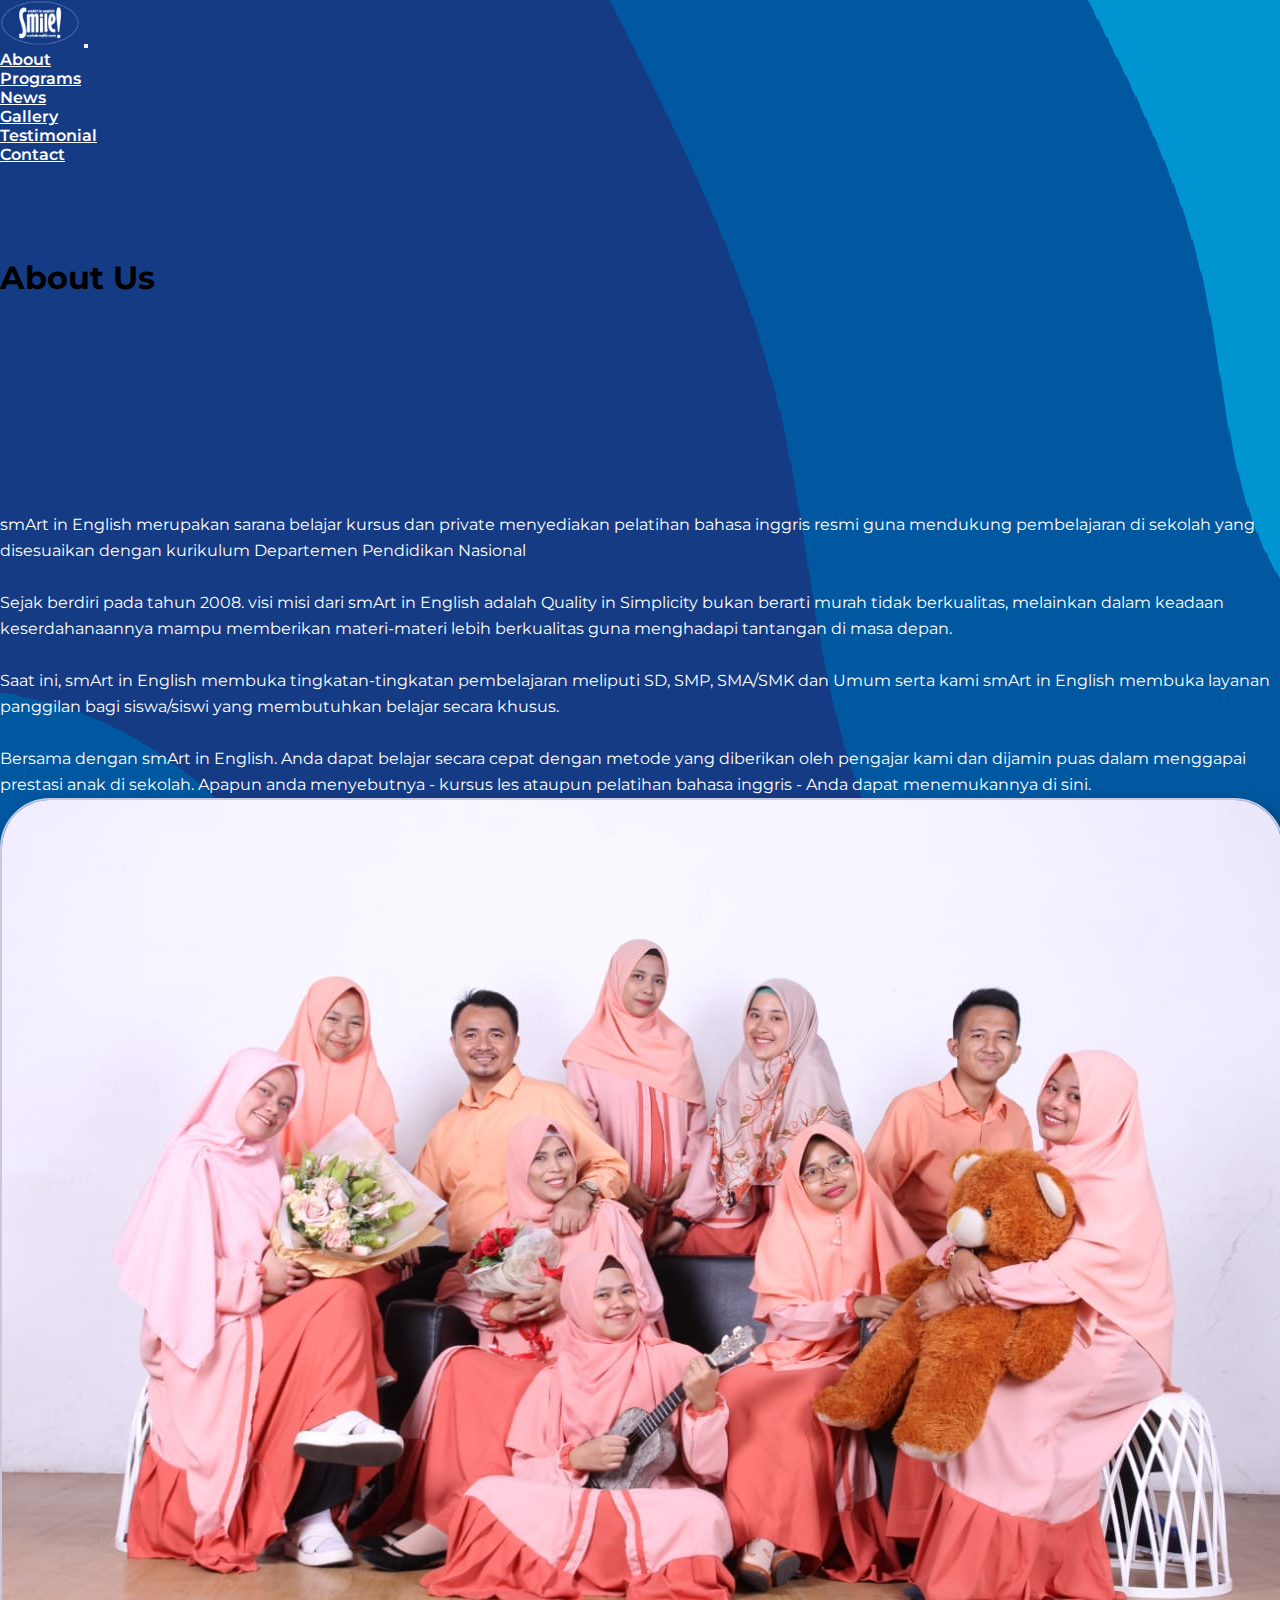
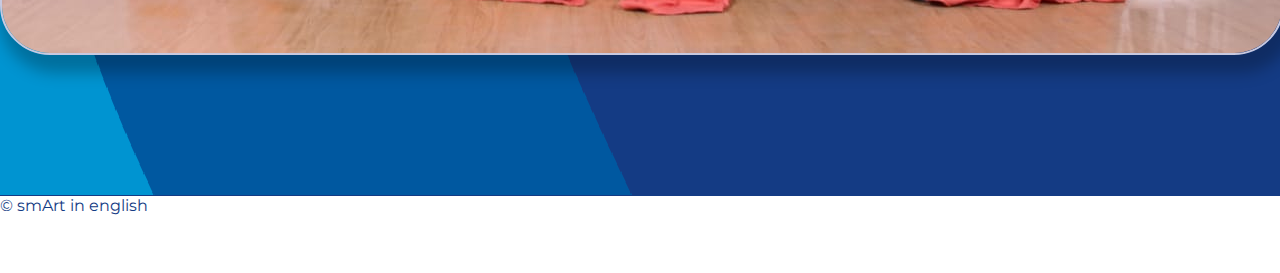
==== pages/about.html @ 9f3f2cf8 "Menambahkan Page About" ====
<!doctype html>
<html lang="en">
  <head>
    <!-- Required meta tags -->
    <meta charset="utf-8">
    <meta name="viewport" content="width=device-width, initial-scale=1">

    <!-- Bootstrap CSS -->
    <link href="https://cdn.jsdelivr.net/npm/bootstrap@5.1.0/dist/css/bootstrap.min.css" rel="stylesheet" integrity="sha384-KyZXEAg3QhqLMpG8r+8fhAXLRk2vvoC2f3B09zVXn8CA5QIVfZOJ3BCsw2P0p/We" crossorigin="anonymous">
    <link rel="stylesheet" href="https://pro.fontawesome.com/releases/v5.10.0/css/all.css"
        integrity="sha384-AYmEC3Yw5cVb3ZcuHtOA93w35dYTsvhLPVnYs9eStHfGJvOvKxVfELGroGkvsg+p" crossorigin="anonymous" />
    <link rel="stylesheet" href="../public/css/main.css">
    <link rel="icon" href="../img/logo.png" type="image/png">

    <title>About Us - smArt in English</title>
  </head>
  <body style="background: #143b84 url('../img/about-background.svg');background-size: cover;
  background-position: center; background-repeat: repeat-y; left: 0; right: 0;">
    <nav class="navbar navbar-expand-lg navbar-light fixed-top py-3" id="mainNav">
        <div class="container px-4 px-lg-5">
            <a class="navbar-brand" href="../index.html"><img src="../img/logo.png" alt="" width="80"></a>
            <button class="navbar-toggler navbar-toggler-right collapsed" type="button" data-bs-toggle="collapse"
                data-bs-target="#navbarResponsive" aria-controls="navbarResponsive" aria-expanded="false"
                aria-label="Toggle navigation"><span class="navbar-toggler-icon"></span></button>
            <div class="navbar-collapse collapse" id="navbarResponsive">
                <ul class="navbar-nav ms-auto my-2 my-lg-0">
                    <li class="nav-item"><a class="nav-link" href="pages/about.html">About</a></li>
                    <li class="nav-item"><a class="nav-link" href="#programs">Programs</a></li>
                    <li class="nav-item"><a class="nav-link" href="#programs">News</a></li>
                    <li class="nav-item"><a class="nav-link" href="#portfolio">Gallery</a></li>
                    <li class="nav-item"><a class="nav-link" href="#testimonial">Testimonial</a></li>
                    <li class="nav-item"><a class="nav-link" href="#contact">Contact</a></li>
                </ul>
                <ul class="navbar-nav ms-auto my-2 my-lg-0 socmed-icon">
                    <li class="nav-item"><a class="nav-link" href="#"><i class="fab fa-facebook"></i>
                            <p class="link-text"> Our Facebook</p>
                        </a></li>
                    <li class="nav-item"><a class="nav-link" href="#"><i class="fas fa-envelope"></i>
                            <p class="link-text"> Our E-mail</p>
                        </a></li>
                </ul>
            </div>
        </div>
    </nav>
    <header class="about-masthead">
        <div class="container px-4 px-lg-5 h-100">
            <div class="row gx-4 gx-lg-5 h-100 align-items-center justify-content-center text-center">
                <div class="col-lg-8 align-self-end">
                    <h1 class="text-white header-h1">About Us</h1>
                </div>
            </div>
        </div>
    </header>
    <section id="about-about">
        <div class="container mx-auto">
            <div class="row align-items-start mx-1 mt-2">
                <div class="col-md">
                    <p>smArt in English merupakan sarana belajar kursus dan private menyediakan pelatihan bahasa inggris
                        resmi guna mendukung pembelajaran di sekolah yang disesuaikan dengan kurikulum Departemen
                        Pendidikan Nasional
                        <br><br>
                        Sejak berdiri pada tahun 2008. visi misi dari smArt in English adalah Quality in Simplicity
                        bukan berarti murah tidak berkualitas, melainkan dalam keadaan keserdahanaannya mampu memberikan
                        materi-materi lebih berkualitas guna menghadapi tantangan di masa depan.
                        <br><br>
                        Saat ini, smArt in English membuka tingkatan-tingkatan pembelajaran meliputi SD, SMP, SMA/SMK dan Umum serta kami smArt in English membuka layanan panggilan bagi siswa/siswi yang membutuhkan belajar secara khusus.
                        <br><br>Bersama dengan smArt in English. Anda dapat belajar secara cepat dengan metode yang diberikan oleh pengajar kami dan dijamin puas dalam menggapai prestasi anak di sekolah. Apapun anda menyebutnya - kursus les ataupun pelatihan bahasa inggris - Anda dapat menemukannya di sini.
                    </p>
                </div>
                <div class="col-md">
                    <img src="../img/smile.jpg" alt="" class="img-fluid">
                </div>
            </div>
        </div>
    </section>
    <div class="container-fluid bg-white">
        <footer class="py-3 pt-5 mx-auto">
        <div class="container mx-auto d-flex flex-wrap justify-content-between align-items-center border-top pt-1">
          <div class="col-md-4 d-flex align-items-center">
            <span class="footer-text">© smArt in english</span>
          </div>
          <ul class="nav col-md-4 justify-content-end list-unstyled d-flex">
            <li class="ms-3"><a class="footer-icons" href="#"><i class="fab fa-facebook"></i></a></li>
            <li class="ms-3"><a class="footer-icons" href="#"><i class="fas fa-envelope"></i></a></li>
          </ul>
        </div>
        </footer>
      </div>
    <!-- Optional JavaScript; choose one of the two! -->

    <!-- Option 1: Bootstrap Bundle with Popper -->
    <script src="https://cdn.jsdelivr.net/npm/bootstrap@5.1.0/dist/js/bootstrap.bundle.min.js" integrity="sha384-U1DAWAznBHeqEIlVSCgzq+c9gqGAJn5c/t99JyeKa9xxaYpSvHU5awsuZVVFIhvj" crossorigin="anonymous"></script>

    <!-- Option 2: Separate Popper and Bootstrap JS -->
    <!--
    <script src="https://cdn.jsdelivr.net/npm/@popperjs/core@2.9.3/dist/umd/popper.min.js" integrity="sha384-eMNCOe7tC1doHpGoWe/6oMVemdAVTMs2xqW4mwXrXsW0L84Iytr2wi5v2QjrP/xp" crossorigin="anonymous"></script>
    <script src="https://cdn.jsdelivr.net/npm/bootstrap@5.1.0/dist/js/bootstrap.min.js" integrity="sha384-cn7l7gDp0eyniUwwAZgrzD06kc/tftFf19TOAs2zVinnD/C7E91j9yyk5//jjpt/" crossorigin="anonymous"></script>
    -->

    <script>
        window.addEventListener('scroll', function () {
            let navbar = document.querySelector('.navbar');

            navbar.classList.toggle('scrolling-active', window.scrollY > 0);
        });

        window.addEventListener('load', function () {
            let navbar = document.querySelector('.navbar');
            if (window.scrollY > 0) {
                navbar.classList.toggle('scrolling-active');
            }
        });
    </script>
  </body>
</html>
---- public/css/main.css ----
@import url("https://fonts.googleapis.com/css2?family=Montserrat:ital,wght@0,300;0,400;0,600;0,700;1,400;1,600;1,700&display=swap");
* {
  padding: 0;
  margin: 0;
  -webkit-box-sizing: border-box;
          box-sizing: border-box;
  font-family: 'Montserrat', sans-serif;
  scroll-behavior: smooth;
}

header.masthead {
  height: 100vh;
  padding-top: 12rem;
  padding-bottom: 10rem;
  background: -webkit-gradient(linear, left top, left bottom, from(rgba(233, 229, 226, 0.8)), color-stop(105%, #143b84)), url("../../img/fest2017.jpg");
  background: linear-gradient(to bottom, rgba(233, 229, 226, 0.8) 0%, #143b84 105%), url("../../img/fest2017.jpg");
  background-size: cover;
  background-position: center;
}

header.masthead .button-header:hover {
  color: #143b84;
}

header.masthead .header-h1 {
  font-weight: bold;
}

.nav-link {
  color: #fff !important;
  font-weight: 600;
}

.nav-link:hover {
  color: #06193b !important;
}

.socmed-icon {
  font-size: 1.6em;
}

.socmed-icon .link-text {
  display: none;
}

.scrolling-active {
  background-color: #fff;
  -webkit-box-shadow: 0 3px 1rem rgba(0, 0, 0, 0.3);
          box-shadow: 0 3px 1rem rgba(0, 0, 0, 0.3);
  padding-top: 0.375rem !important;
  padding-bottom: 0.375rem !important;
}

.scrolling-active .nav-link {
  color: #143b84 !important;
}

.scrolling-active .nav-link:hover {
  color: #06193b !important;
}

.divider {
  color: #fff;
}

#about {
  padding-top: 5rem;
  padding-bottom: 5rem;
}

#about .section-title {
  font-size: 3rem;
  line-height: 1rem;
  font-weight: bold;
  color: #143b84;
}

#about .section-desc {
  font-size: 1rem;
  line-height: 1.75rem;
  padding-top: 0.5rem;
  color: #06193b;
}

#about .row {
  margin-top: 2rem;
  margin-bottom: 1.5rem;
}

#about .row p {
  font-size: 1rem;
  line-height: 1.625;
  margin-top: 2rem;
  color: #06193b;
}

#about .row img {
  border: 2px solid #C8C9E0;
  -webkit-box-shadow: 6px 12px 15px 6px rgba(0, 0, 0, 0.25);
          box-shadow: 6px 12px 15px 6px rgba(0, 0, 0, 0.25);
  border-radius: 50px;
  margin-top: 2rem;
  margin-bottom: 2rem;
}

#programs {
  background: #143b84 url("../../img/blob.svg");
  background-repeat: repeat-y;
  background-size: cover;
  background-position: top;
  padding-top: 5rem;
}

#programs .section-title {
  font-size: 3rem;
  line-height: 1rem;
  font-weight: bold;
  color: #ffffff;
}

#programs .section-desc {
  font-size: 1rem;
  line-height: 1.75rem;
  padding-top: 0.5rem;
  color: #dfdfdf;
}

#programs .program-title {
  margin-top: 3rem;
}

#programs .program-title h3 {
  font-weight: 600;
  color: #fff;
}

#programs .program-title-2 {
  margin-top: 3rem;
}

#programs .program-title-2 h3 {
  font-weight: 600;
  color: #fff;
}

#programs .program-desc {
  margin-top: 0.5rem;
}

#programs .program-desc p {
  line-height: 1.75rem;
  color: #e2dede;
}

#programs .img-fluid {
  border: 2px solid #0651C0;
  border-radius: 20px;
  -webkit-box-shadow: 6px 12px 15px 6px rgba(0, 0, 0, 0.25);
          box-shadow: 6px 12px 15px 6px rgba(0, 0, 0, 0.25);
}

#programs .svg-wave {
  border: 0;
}

#programs .button-daftar {
  -webkit-transition-property: all;
  transition-property: all;
  -webkit-transition-delay: 2ms;
          transition-delay: 2ms;
}

#programs .button-daftar:hover {
  color: #143b84;
}

#gallery {
  background: #0651C0 url("../../img/layered-waves.svg");
  background-repeat: no-repeat;
  background-size: cover;
  background-position: top;
  margin-top: -0.250rem;
}

#gallery .section-title {
  font-size: 3rem;
  line-height: 1rem;
  font-weight: bold;
  color: #ffffff;
}

#gallery .section-desc {
  font-size: 1rem;
  line-height: 1.75rem;
  padding-top: 0.5rem;
  color: #dfdfdf;
}

#gallery .gallery img {
  border-radius: 10% !important;
  -webkit-box-shadow: 6px 12px 15px 6px rgba(0, 0, 0, 0.25) !important;
          box-shadow: 6px 12px 15px 6px rgba(0, 0, 0, 0.25) !important;
}

#gallery .button-gallery {
  -webkit-transition-property: all;
  transition-property: all;
  -webkit-transition-delay: 2ms;
          transition-delay: 2ms;
}

#gallery .button-gallery:hover {
  color: #143b84;
  background-color: #fff;
  border: 1px solid #143b84;
}

#testimonial {
  background: #143b84 url("../../img/wave2.svg");
  background-repeat: repeat-y;
  background-size: cover;
  background-position: top;
  padding-top: 5rem;
  padding-bottom: 5rem;
}

#testimonial .section-title {
  font-size: 3rem;
  line-height: 1rem;
  font-weight: bold;
  color: #143b84;
}

#testimonial .section-desc {
  font-size: 1rem;
  line-height: 1.75rem;
  padding-top: 0.5rem;
  color: #06193b;
}

#testimonial .testimonial-carousel {
  margin-top: 5rem;
}

#testimonial .carousel-indicatiors button {
  color: #143b84 !important;
}

#testimonial .card {
  position: relative;
  background: #fff;
  -webkit-box-shadow: 0 8px 30px -7px #c9dff0;
          box-shadow: 0 8px 30px -7px #c9dff0;
  margin: 0 20px;
  padding: 0 10px;
  border-radius: 20px;
  border: 0;
  margin-bottom: 3rem;
}

#testimonial .card .card-img-top {
  max-width: 100px;
  border-radius: 50%;
  margin: 15px auto 0;
  -webkit-box-shadow: 0 8px 20px -4px #95abbb;
          box-shadow: 0 8px 20px -4px #95abbb;
  width: 100px;
  height: 100px;
}

#testimonial .card h5 {
  color: #143b84;
  font-size: 21px;
  line-height: 1.3;
}

#testimonial .card h5 span {
  font-size: 18px;
  color: #666666;
}

#contact {
  background: #143b84;
  background-repeat: repeat-y;
  background-size: cover;
  background-position: top;
  padding-top: 5rem;
  padding-bottom: 5rem;
}

#contact .section-title {
  font-size: 3rem;
  line-height: 1rem;
  font-weight: bold;
  color: #ffffff;
}

#contact .section-desc {
  font-size: 1rem;
  line-height: 1.75rem;
  padding-top: 0.5rem;
  color: #dfdfdf;
}

#contact .form-contact {
  margin-top: 4rem;
}

#contact .form-contact input {
  margin-bottom: 1rem;
}

.border-top {
  border-top: 1px solid #143b84 !important;
}

footer {
  background-color: #fff;
  margin-left: 0;
  margin-right: 0;
}

footer .row-1 ul {
  margin-bottom: 1rem;
}

footer .row-1 ul li {
  font-size: 1.5em;
}

footer .row-1 ul li a {
  color: #143b84;
  font-size: 0.7em;
  text-decoration: none;
}

footer .footer-icons {
  color: #143b84;
  font-size: 1.5em;
}

footer .footer-text {
  color: #143b84;
}

header.about-masthead {
  height: 30vh;
  padding-top: 2rem;
}

header.about-masthead .button-header:hover {
  color: #143b84;
}

header.about-masthead .header-h1 {
  font-weight: bold;
}

#about-about {
  padding-top: 2rem;
  padding-bottom: 5rem;
  margin-top: -1rem;
}

#about-about .row {
  margin-bottom: 1.5rem;
}

#about-about .row p {
  font-size: 1rem;
  line-height: 1.625;
  color: #ffffff;
}

#about-about .row img {
  border: 2px solid #C8C9E0;
  -webkit-box-shadow: 6px 12px 15px 6px rgba(0, 0, 0, 0.25);
          box-shadow: 6px 12px 15px 6px rgba(0, 0, 0, 0.25);
  border-radius: 50px;
  margin-bottom: 2rem;
}

@media only screen and (max-width: 991px) {
  .navbar {
    background-color: #fff;
    -webkit-box-shadow: 0 3px 1rem rgba(0, 0, 0, 0.3);
            box-shadow: 0 3px 1rem rgba(0, 0, 0, 0.3);
  }
  .navbar .nav-link {
    color: #143b84 !important;
  }
  .navbar .nav-link:hover {
    color: #06193b !important;
  }
  .navbar .socmed-icon {
    font-size: 1em;
  }
  .navbar .socmed-icon .link-text {
    display: inline;
  }
  ul.socmed-icon li {
    display: inline !important;
  }
  #about .row {
    padding-left: 2rem;
    padding-right: 2rem;
  }
  #programs .row {
    padding-left: 2rem;
    padding-right: 2rem;
  }
}

@media only screen and (max-width: 767px) {
  .program-img {
    -webkit-box-ordinal-group: 3;
        -ms-flex-order: 2;
            order: 2;
  }
  .program-text {
    -webkit-box-ordinal-group: 2;
        -ms-flex-order: 1;
            order: 1;
    text-align: center;
    padding-top: 0.5rem;
  }
  .program-img-2 {
    -webkit-box-ordinal-group: 3;
        -ms-flex-order: 2;
            order: 2;
  }
  .program-text-2 {
    -webkit-box-ordinal-group: 2;
        -ms-flex-order: 1;
            order: 1;
    text-align: center !important;
    padding-top: 0.5rem;
  }
  .program-title {
    text-align: center;
  }
  .program-title-2 {
    text-align: center !important;
  }
  .row-1 {
    text-align: start;
  }
}
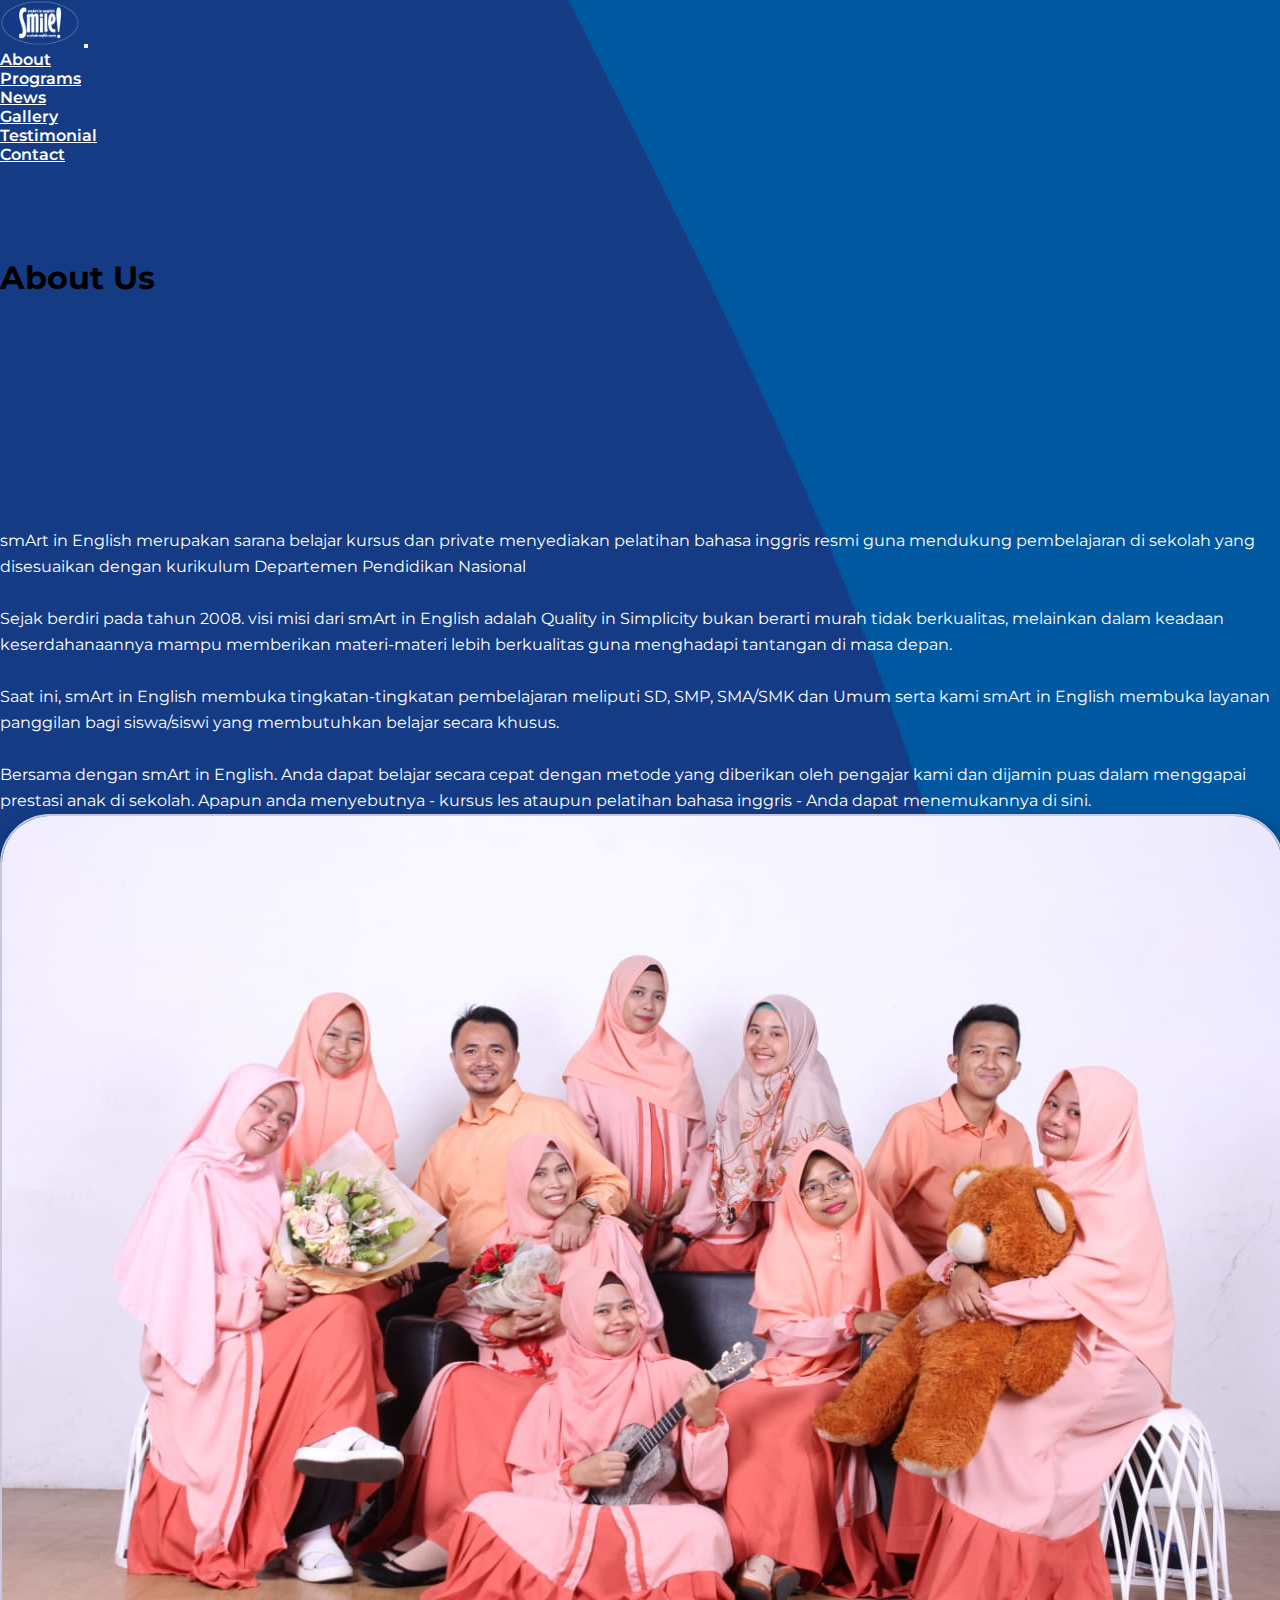
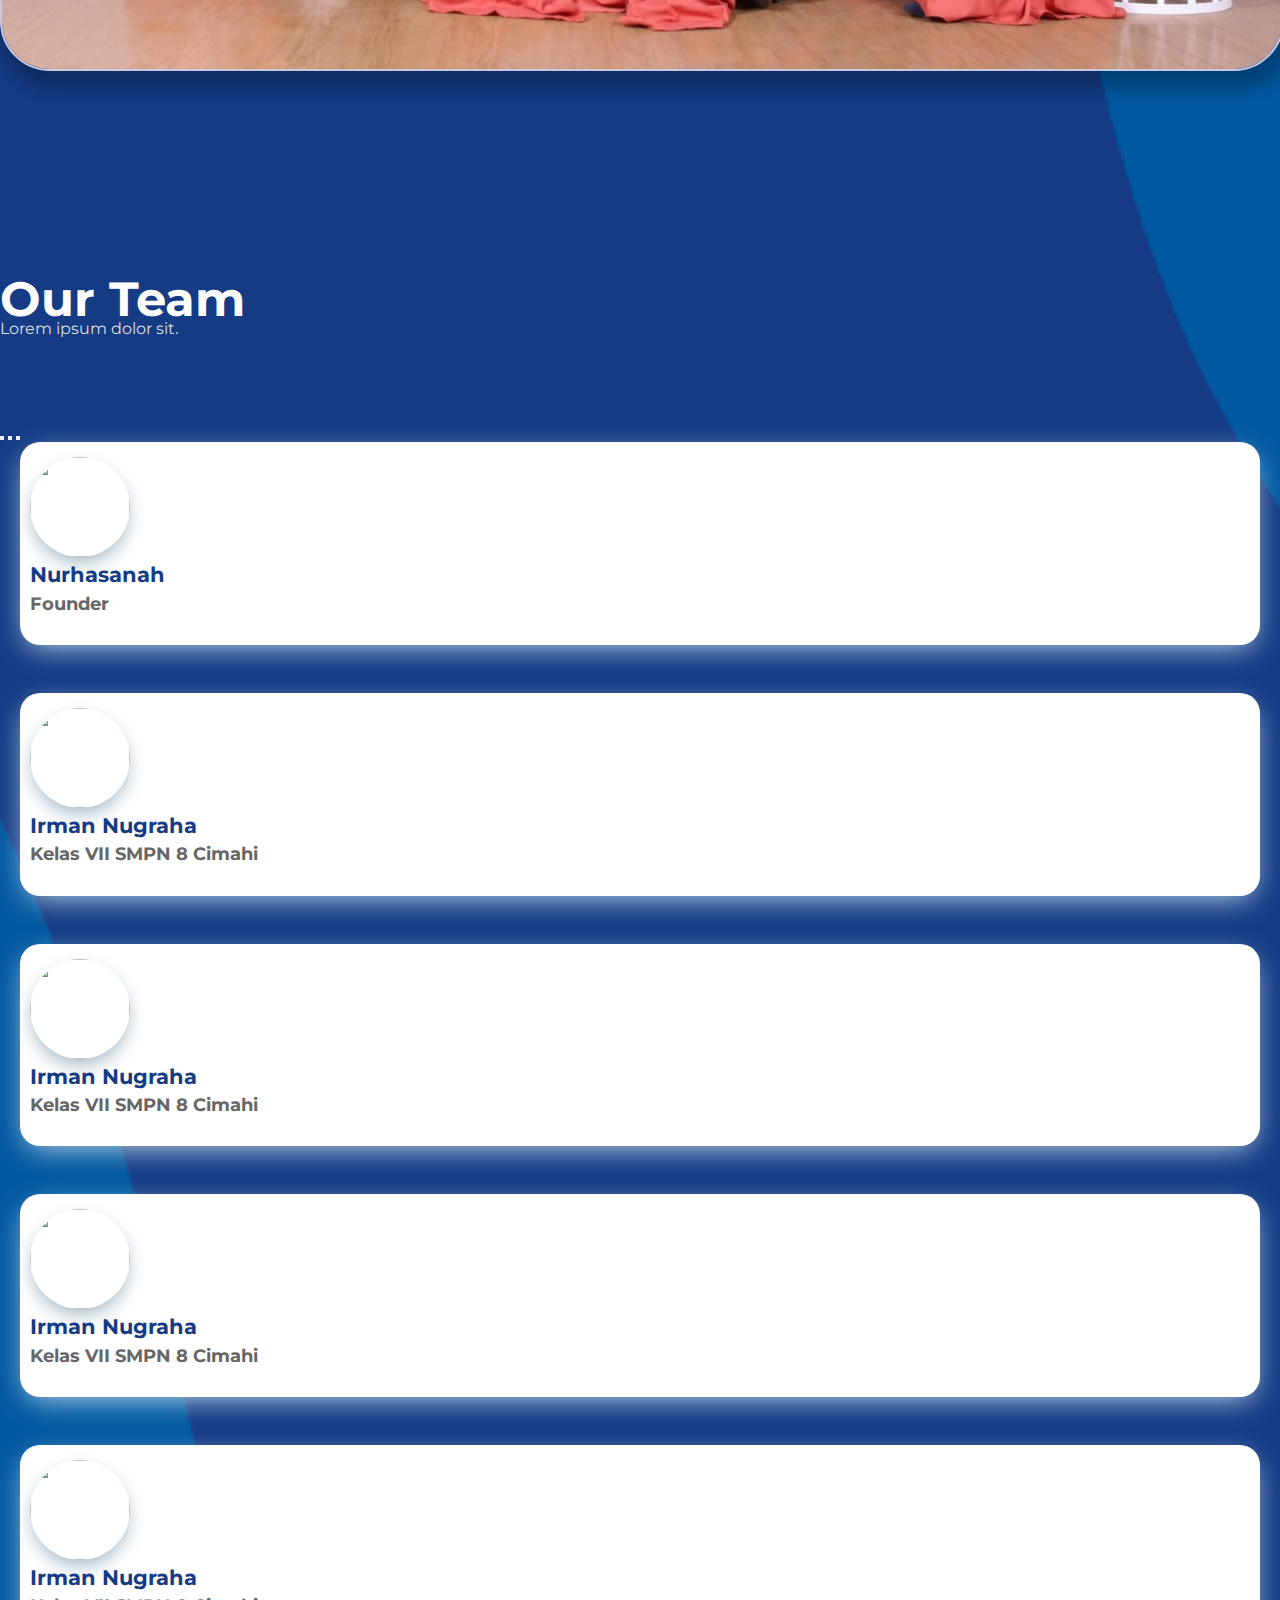
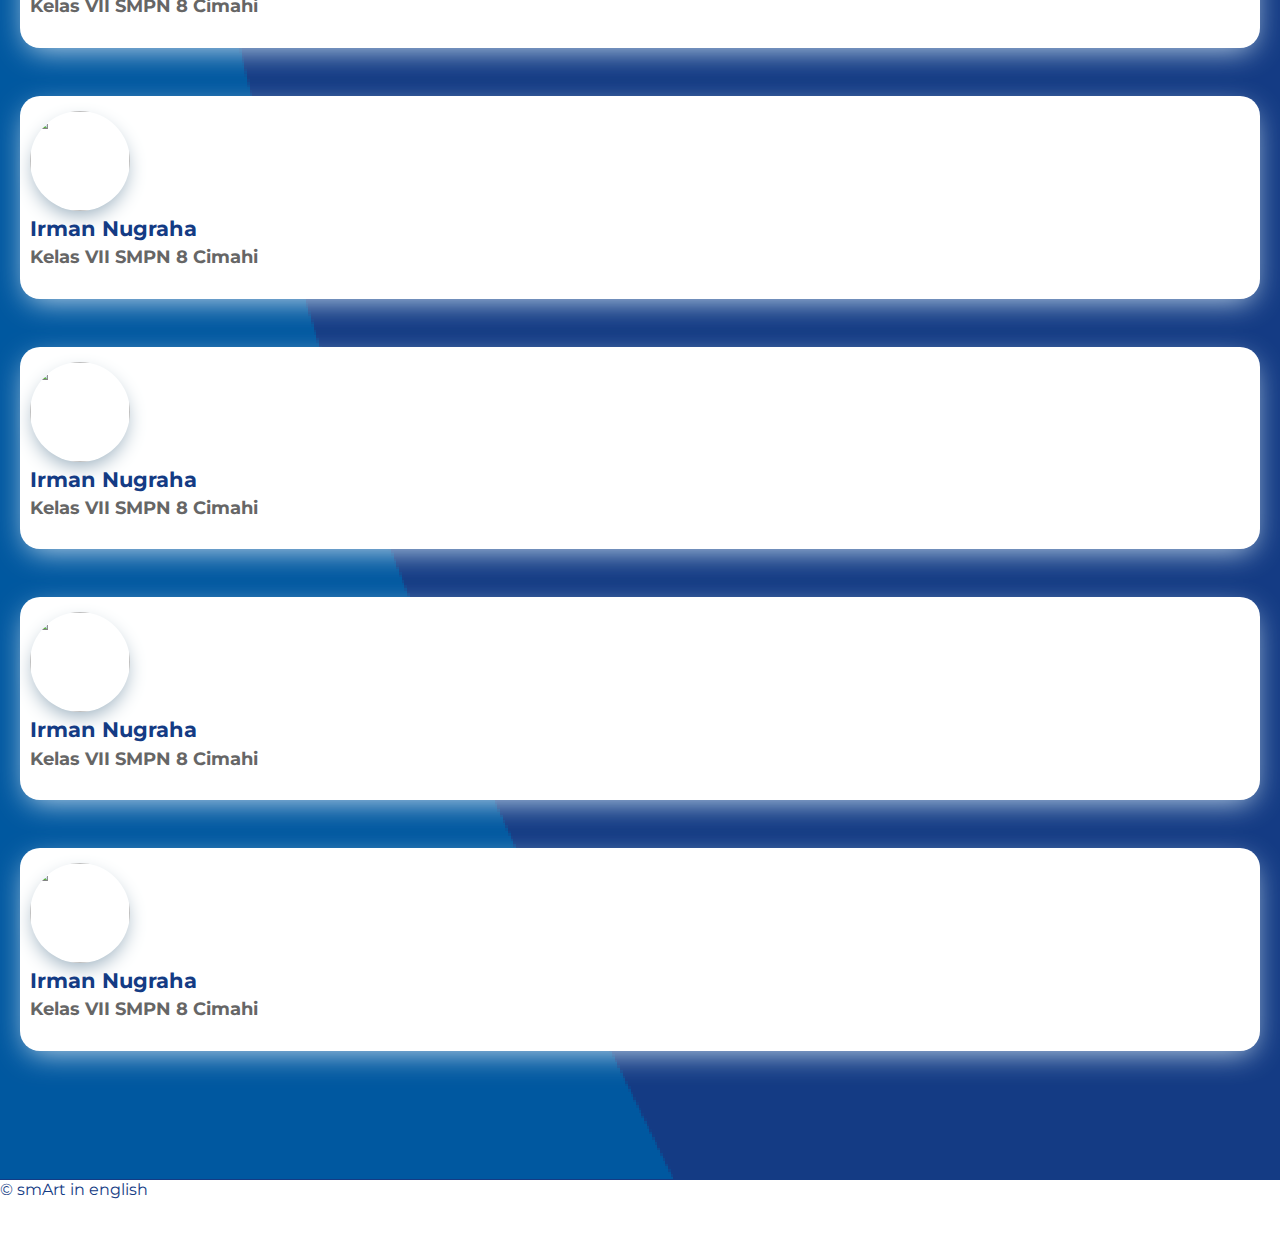
==== commit 63809810: "Menambahkan section team pada page about" ====
--- a/pages/about.html
+++ b/pages/about.html
@@ -73,6 +73,216 @@
             </div>
         </div>
     </section>
+    <section id="team">
+        <div class="container mx-auto">
+            <div class="text-center">
+                <h2 class="section-title">Our Team</h2>
+                <p class="section-desc">Lorem ipsum dolor sit.</p>
+            </div>
+            <div class="row team-carousel">
+                <div class="col-md-12">
+                    <div id="carouselExampleIndicators" class="carousel slide" data-bs-ride="carousel">
+                        <div class="carousel-indicators">
+                            <button type="button" data-bs-target="#carouselExampleIndicators" data-bs-slide-to="0"
+                                class="active" aria-current="true" aria-label="Slide 1"></button>
+                            <button type="button" data-bs-target="#carouselExampleIndicators" data-bs-slide-to="1"
+                                aria-label="Slide 2"></button>
+                            <button type="button" data-bs-target="#carouselExampleIndicators" data-bs-slide-to="2"
+                                aria-label="Slide 3"></button>
+                        </div>
+                        <div class="carousel-inner">
+                            <div class="carousel-item active">
+                                <div class="row">
+                                    <div class="col-md-4">
+                                        <div class="card text-center">
+                                            <img class="card-img-top"
+                                        src="https://v6k8u5d3.stackpathcdn.com/wp-content/uploads/2018/12/luke-square-profile.png"
+                                        alt="">   
+                                        <div class="card-body">
+                                            <h5>Nurhasanah <br />
+                                                <span> Founder </span>
+                                            </h5>
+                                            <div class="team-socmed">
+                                                <ul>
+                                                    <li><a href="#"><i class="fab fa-facebook"></i></a></li>
+                                                    <li><a href="#"><i class="fab fa-twitter"></i></a></li>
+                                                    <li><a href="#"><i class="fab fa-instagram"></i></a></li>
+                                                </ul>
+                                            </div>
+                                        </div>
+                                        </div>
+                                    </div>
+                                    <div class="col-md-4">
+                                        <div class="card text-center">
+                                            <img class="card-img-top"
+                                        src="https://v6k8u5d3.stackpathcdn.com/wp-content/uploads/2018/12/luke-square-profile.png"
+                                        alt="">   
+                                        <div class="card-body">
+                                            <h5>Irman Nugraha <br />
+                                                <span> Kelas VII SMPN 8 Cimahi </span>
+                                            </h5>
+                                            <div class="team-socmed">
+                                                <ul>
+                                                    <li><a href="#"><i class="fab fa-facebook"></i></a></li>
+                                                    <li><a href="#"><i class="fab fa-twitter"></i></a></li>
+                                                    <li><a href="#"><i class="fab fa-instagram"></i></a></li>
+                                                </ul>
+                                            </div>
+                                        </div>
+                                        </div>
+                                    </div>
+                                    <div class="col-md-4">
+                                        <div class="card text-center">
+                                            <img class="card-img-top"
+                                        src="https://v6k8u5d3.stackpathcdn.com/wp-content/uploads/2018/12/luke-square-profile.png"
+                                        alt="">   
+                                        <div class="card-body">
+                                            <h5>Irman Nugraha <br />
+                                                <span> Kelas VII SMPN 8 Cimahi </span>
+                                            </h5>
+                                            <div class="team-socmed">
+                                                <ul>
+                                                    <li><a href="#"><i class="fab fa-facebook"></i></a></li>
+                                                    <li><a href="#"><i class="fab fa-twitter"></i></a></li>
+                                                    <li><a href="#"><i class="fab fa-instagram"></i></a></li>
+                                                </ul>
+                                            </div>
+                                        </div>
+                                        </div>
+                                    </div>
+                                    
+                                </div>
+                            </div>
+                            <div class="carousel-item">
+                                <div class="row">
+                                    <div class="col-md-4">
+                                        <div class="card text-center">
+                                            <img class="card-img-top"
+                                        src="https://v6k8u5d3.stackpathcdn.com/wp-content/uploads/2018/12/luke-square-profile.png"
+                                        alt="">   
+                                        <div class="card-body">
+                                            <h5>Irman Nugraha <br />
+                                                <span> Kelas VII SMPN 8 Cimahi </span>
+                                            </h5>
+                                            <div class="team-socmed">
+                                                <ul>
+                                                    <li><a href="#"><i class="fab fa-facebook"></i></a></li>
+                                                    <li><a href="#"><i class="fab fa-twitter"></i></a></li>
+                                                    <li><a href="#"><i class="fab fa-instagram"></i></a></li>
+                                                </ul>
+                                            </div>
+                                        </div>
+                                        </div>
+                                    </div>
+                                    <div class="col-md-4">
+                                        <div class="card text-center">
+                                            <img class="card-img-top"
+                                        src="https://v6k8u5d3.stackpathcdn.com/wp-content/uploads/2018/12/luke-square-profile.png"
+                                        alt="">   
+                                        <div class="card-body">
+                                            <h5>Irman Nugraha <br />
+                                                <span> Kelas VII SMPN 8 Cimahi </span>
+                                            </h5>
+                                            <div class="team-socmed">
+                                                <ul>
+                                                    <li><a href="#"><i class="fab fa-facebook"></i></a></li>
+                                                    <li><a href="#"><i class="fab fa-twitter"></i></a></li>
+                                                    <li><a href="#"><i class="fab fa-instagram"></i></a></li>
+                                                </ul>
+                                            </div>
+                                        </div>
+                                        </div>
+                                    </div>
+                                    <div class="col-md-4">
+                                        <div class="card text-center">
+                                            <img class="card-img-top"
+                                        src="https://v6k8u5d3.stackpathcdn.com/wp-content/uploads/2018/12/luke-square-profile.png"
+                                        alt="">   
+                                        <div class="card-body">
+                                            <h5>Irman Nugraha <br />
+                                                <span> Kelas VII SMPN 8 Cimahi </span>
+                                            </h5>
+                                            <div class="team-socmed">
+                                                <ul>
+                                                    <li><a href="#"><i class="fab fa-facebook"></i></a></li>
+                                                    <li><a href="#"><i class="fab fa-twitter"></i></a></li>
+                                                    <li><a href="#"><i class="fab fa-instagram"></i></a></li>
+                                                </ul>
+                                            </div>
+                                        </div>
+                                        </div>
+                                    </div>
+                                    
+                                </div>
+                            </div>
+                            <div class="carousel-item">
+                                <div class="row">
+                                    <div class="col-md-4">
+                                        <div class="card text-center">
+                                            <img class="card-img-top"
+                                        src="https://v6k8u5d3.stackpathcdn.com/wp-content/uploads/2018/12/luke-square-profile.png"
+                                        alt="">   
+                                        <div class="card-body">
+                                            <h5>Irman Nugraha <br />
+                                                <span> Kelas VII SMPN 8 Cimahi </span>
+                                            </h5>
+                                            <div class="team-socmed">
+                                                <ul>
+                                                    <li><a href="#"><i class="fab fa-facebook"></i></a></li>
+                                                    <li><a href="#"><i class="fab fa-twitter"></i></a></li>
+                                                    <li><a href="#"><i class="fab fa-instagram"></i></a></li>
+                                                </ul>
+                                            </div>
+                                        </div>
+                                        </div>
+                                    </div>
+                                    <div class="col-md-4">
+                                        <div class="card text-center">
+                                            <img class="card-img-top"
+                                        src="https://v6k8u5d3.stackpathcdn.com/wp-content/uploads/2018/12/luke-square-profile.png"
+                                        alt="">   
+                                        <div class="card-body">
+                                            <h5>Irman Nugraha <br />
+                                                <span> Kelas VII SMPN 8 Cimahi </span>
+                                            </h5>
+                                            <div class="team-socmed">
+                                                <ul>
+                                                    <li><a href="#"><i class="fab fa-facebook"></i></a></li>
+                                                    <li><a href="#"><i class="fab fa-twitter"></i></a></li>
+                                                    <li><a href="#"><i class="fab fa-instagram"></i></a></li>
+                                                </ul>
+                                            </div>
+                                        </div>
+                                        </div>
+                                    </div>
+                                    <div class="col-md-4">
+                                        <div class="card text-center">
+                                            <img class="card-img-top"
+                                        src="https://v6k8u5d3.stackpathcdn.com/wp-content/uploads/2018/12/luke-square-profile.png"
+                                        alt="">   
+                                        <div class="card-body">
+                                            <h5>Irman Nugraha <br />
+                                                <span> Kelas VII SMPN 8 Cimahi </span>
+                                            </h5>
+                                            <div class="team-socmed">
+                                                <ul>
+                                                    <li><a href="#"><i class="fab fa-facebook"></i></a></li>
+                                                    <li><a href="#"><i class="fab fa-twitter"></i></a></li>
+                                                    <li><a href="#"><i class="fab fa-instagram"></i></a></li>
+                                                </ul>
+                                            </div>
+                                        </div>
+                                        </div>
+                                    </div>
+                                    
+                                </div>
+                            </div>
+                        </div>
+                    </div>
+                </div>
+            </div>
+        </div>
+    </section>
     <div class="container-fluid bg-white">
         <footer class="py-3 pt-5 mx-auto">
         <div class="container mx-auto d-flex flex-wrap justify-content-between align-items-center border-top pt-1">
--- a/public/css/main.css
+++ b/public/css/main.css
@@ -357,7 +357,7 @@
 }
 
 #about-about {
-  padding-top: 2rem;
+  padding-top: 3rem;
   padding-bottom: 5rem;
   margin-top: -1rem;
 }
@@ -380,6 +380,97 @@
   margin-bottom: 2rem;
 }
 
+#team {
+  padding-top: 5rem;
+  padding-bottom: 5rem;
+}
+
+#team .section-title {
+  font-size: 3rem;
+  line-height: 1rem;
+  font-weight: bold;
+  color: #ffffff;
+}
+
+#team .section-desc {
+  font-size: 1rem;
+  line-height: 1.75rem;
+  padding-top: 0.5rem;
+  color: #dfdfdf;
+}
+
+#team .team-carousel {
+  margin-top: 5rem;
+}
+
+#team .carousel-indicatiors button {
+  color: #143b84 !important;
+}
+
+#team .card {
+  position: relative;
+  background: #fff;
+  -webkit-box-shadow: 0 8px 30px -7px #c9dff0;
+          box-shadow: 0 8px 30px -7px #c9dff0;
+  margin: 0 20px;
+  padding: 0 10px;
+  border-radius: 20px;
+  border: 0;
+  margin-bottom: 3rem;
+}
+
+#team .card .card-img-top {
+  max-width: 100px;
+  border-radius: 50%;
+  margin: 15px auto 0;
+  -webkit-box-shadow: 0 8px 20px -4px #95abbb;
+          box-shadow: 0 8px 20px -4px #95abbb;
+  width: 100px;
+  height: 100px;
+}
+
+#team .card h5 {
+  color: #143b84;
+  font-size: 21px;
+  line-height: 1.3;
+}
+
+#team .card h5 span {
+  font-size: 18px;
+  color: #666666;
+}
+
+#team .card .team-socmed {
+  display: -webkit-box;
+  display: -ms-flexbox;
+  display: flex;
+  -webkit-box-pack: center;
+      -ms-flex-pack: center;
+          justify-content: center;
+  -webkit-box-align: center;
+      -ms-flex-align: center;
+          align-items: center;
+}
+
+#team .card .team-socmed ul {
+  padding-left: 0;
+  list-style: none;
+}
+
+#team .card .team-socmed ul li {
+  display: inline;
+}
+
+#team .card .team-socmed ul li a {
+  font-size: 1.5em;
+  margin: 0.5rem;
+  color: #143b84;
+}
+
+#team .card .team-socmed ul li a:hover {
+  color: #06193b;
+}
+
 @media only screen and (max-width: 991px) {
   .navbar {
     background-color: #fff;
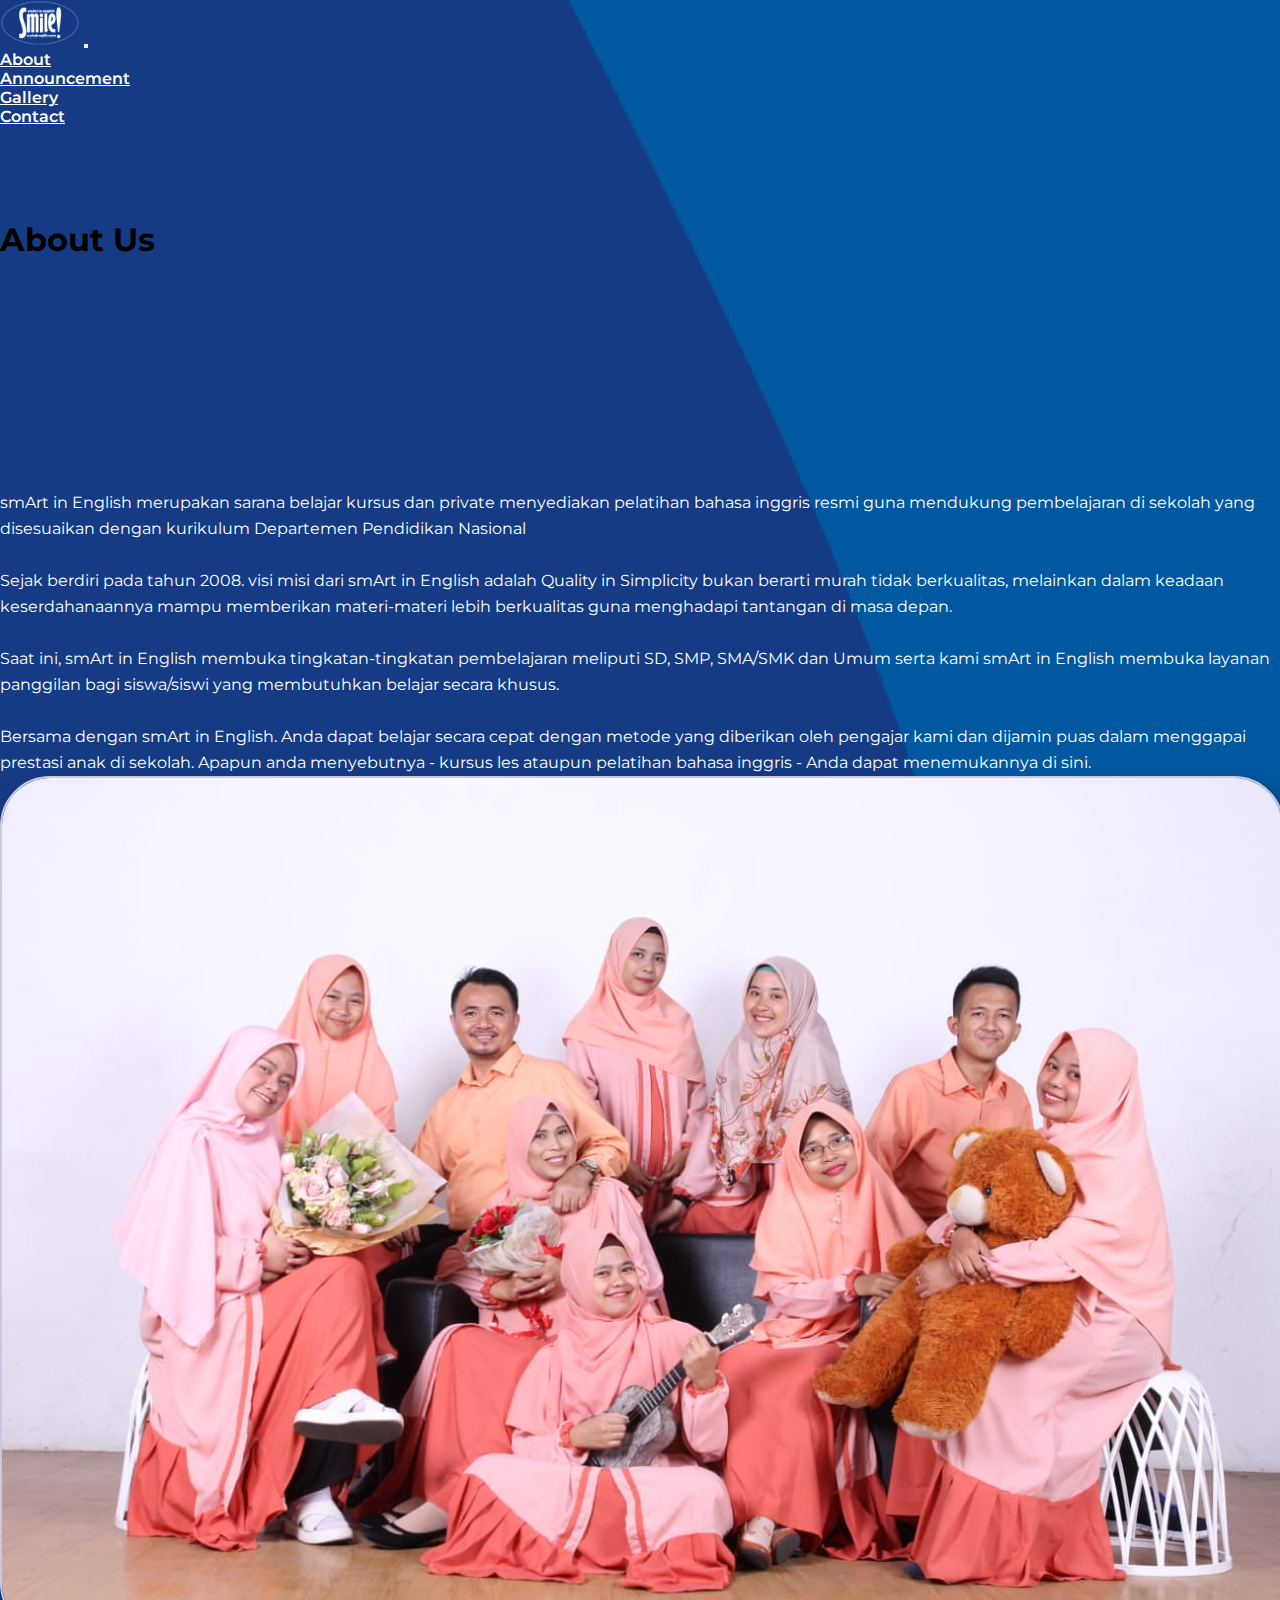
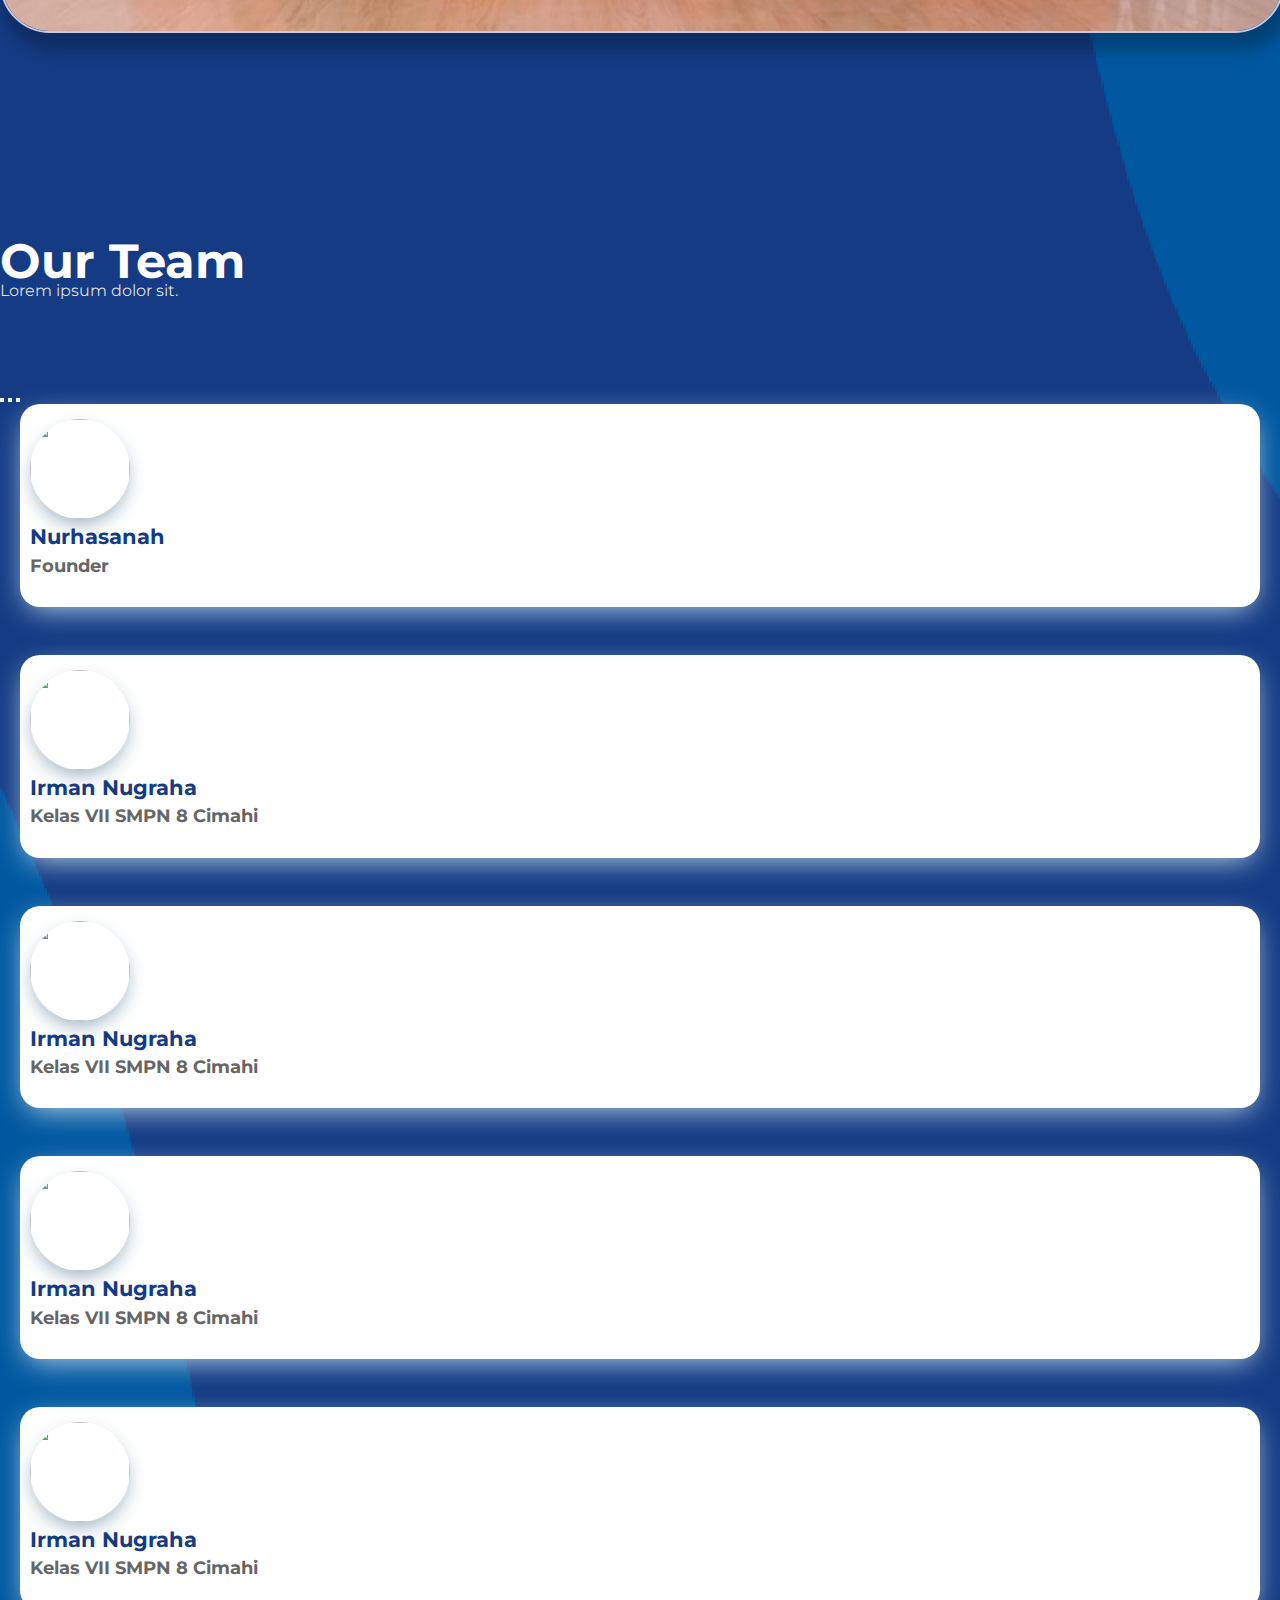
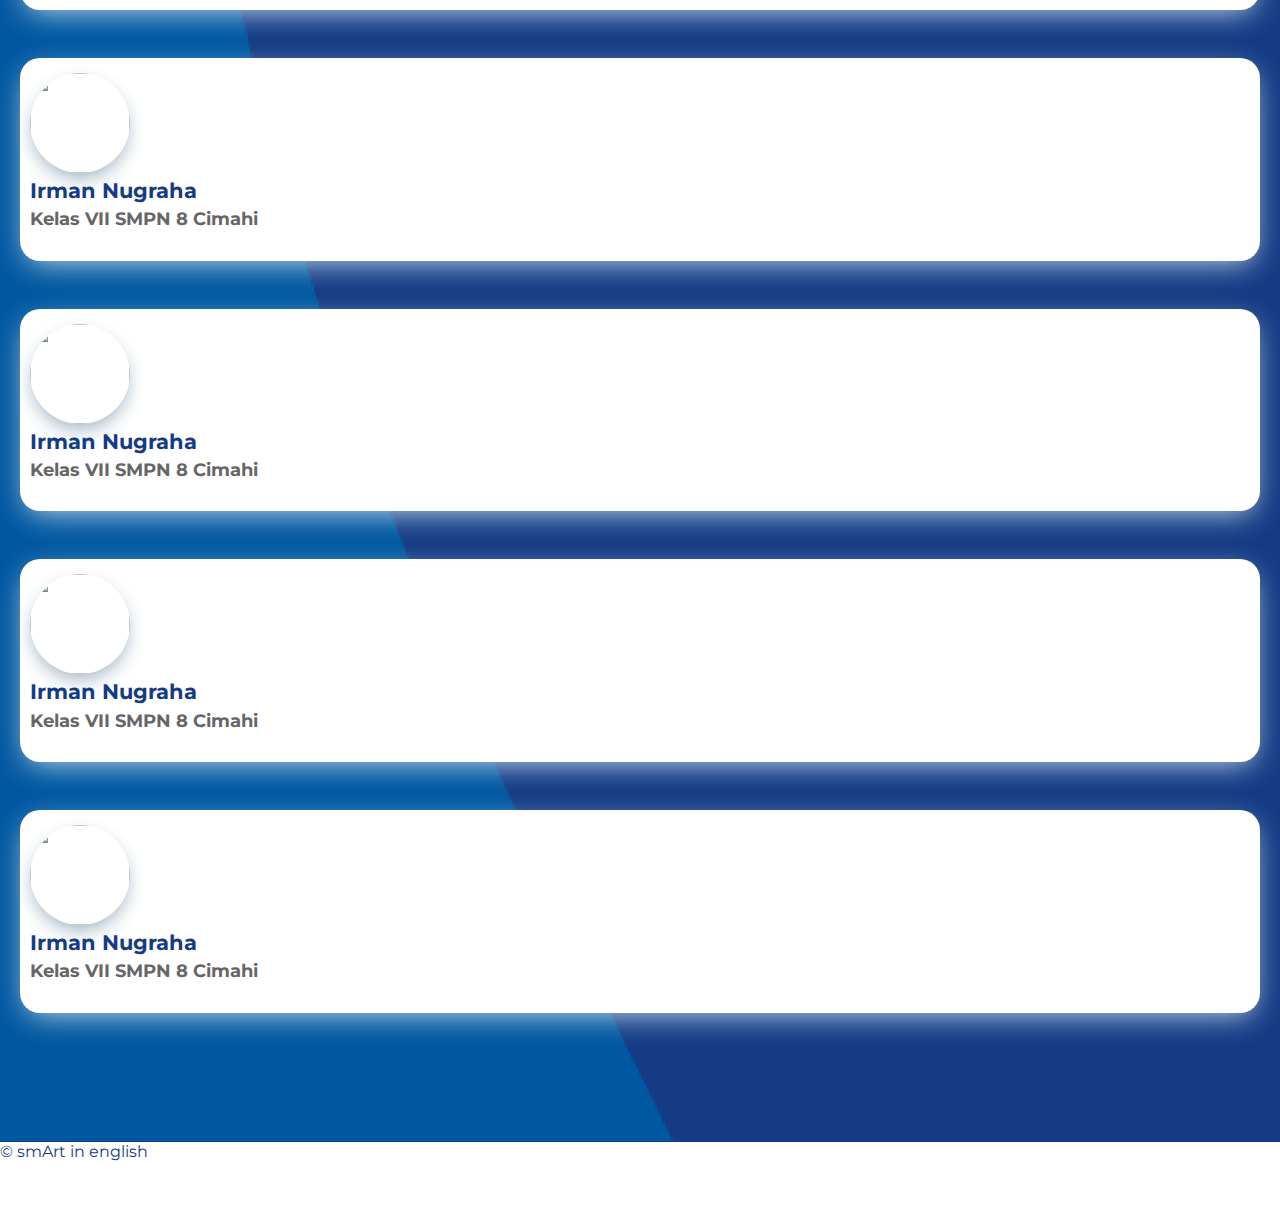
==== commit b7b1c0a5: "Menambahkan page announcement dan gallery" ====
--- a/pages/about.html
+++ b/pages/about.html
@@ -14,7 +14,7 @@
 
     <title>About Us - smArt in English</title>
   </head>
-  <body style="background: #143b84 url('../img/about-background.svg');background-size: cover;
+  <body style="background: url('../img/about-background.svg');background-size: cover;
   background-position: center; background-repeat: repeat-y; left: 0; right: 0;">
     <nav class="navbar navbar-expand-lg navbar-light fixed-top py-3" id="mainNav">
         <div class="container px-4 px-lg-5">
@@ -25,11 +25,9 @@
             <div class="navbar-collapse collapse" id="navbarResponsive">
                 <ul class="navbar-nav ms-auto my-2 my-lg-0">
                     <li class="nav-item"><a class="nav-link" href="pages/about.html">About</a></li>
-                    <li class="nav-item"><a class="nav-link" href="#programs">Programs</a></li>
-                    <li class="nav-item"><a class="nav-link" href="#programs">News</a></li>
-                    <li class="nav-item"><a class="nav-link" href="#portfolio">Gallery</a></li>
-                    <li class="nav-item"><a class="nav-link" href="#testimonial">Testimonial</a></li>
-                    <li class="nav-item"><a class="nav-link" href="#contact">Contact</a></li>
+                    <li class="nav-item"><a class="nav-link" href="./announcement.html">Announcement</a></li>
+                    <li class="nav-item"><a class="nav-link" href="./gallery.html">Gallery</a></li>
+                    <li class="nav-item"><a class="nav-link" href="../index.html#contact">Contact</a></li>
                 </ul>
                 <ul class="navbar-nav ms-auto my-2 my-lg-0 socmed-icon">
                     <li class="nav-item"><a class="nav-link" href="#"><i class="fab fa-facebook"></i>
--- a/public/css/main.css
+++ b/public/css/main.css
@@ -334,6 +334,11 @@
   text-decoration: none;
 }
 
+footer .row-1 ul li a.disabled {
+  pointer-events: none;
+  cursor: default;
+}
+
 footer .footer-icons {
   color: #143b84;
   font-size: 1.5em;
@@ -471,6 +476,39 @@
   color: #06193b;
 }
 
+#announcement {
+  padding-top: 3rem;
+  padding-bottom: 5rem;
+}
+
+#announcement .news-card {
+  background: rgba(255, 255, 255, 0.8);
+  -webkit-box-shadow: 0 8px 32px 0 rgba(31, 38, 135, 0.37);
+          box-shadow: 0 8px 32px 0 rgba(31, 38, 135, 0.37);
+  backdrop-filter: blur(20px);
+  -webkit-backdrop-filter: blur(20px);
+  border-radius: 50px;
+  border: 1px solid rgba(255, 255, 255, 0.18);
+}
+
+#announcement .news-card .text-blue h2 {
+  color: #143b84;
+}
+
+#announcement .news-card .text-blue p.date {
+  color: #143b84;
+}
+
+#announcement .news-card .text-blue p {
+  color: #06193b;
+}
+
+#gallery-section {
+  height: 100%;
+  position: relative;
+  overflow: hidden;
+}
+
 @media only screen and (max-width: 991px) {
   .navbar {
     background-color: #fff;
